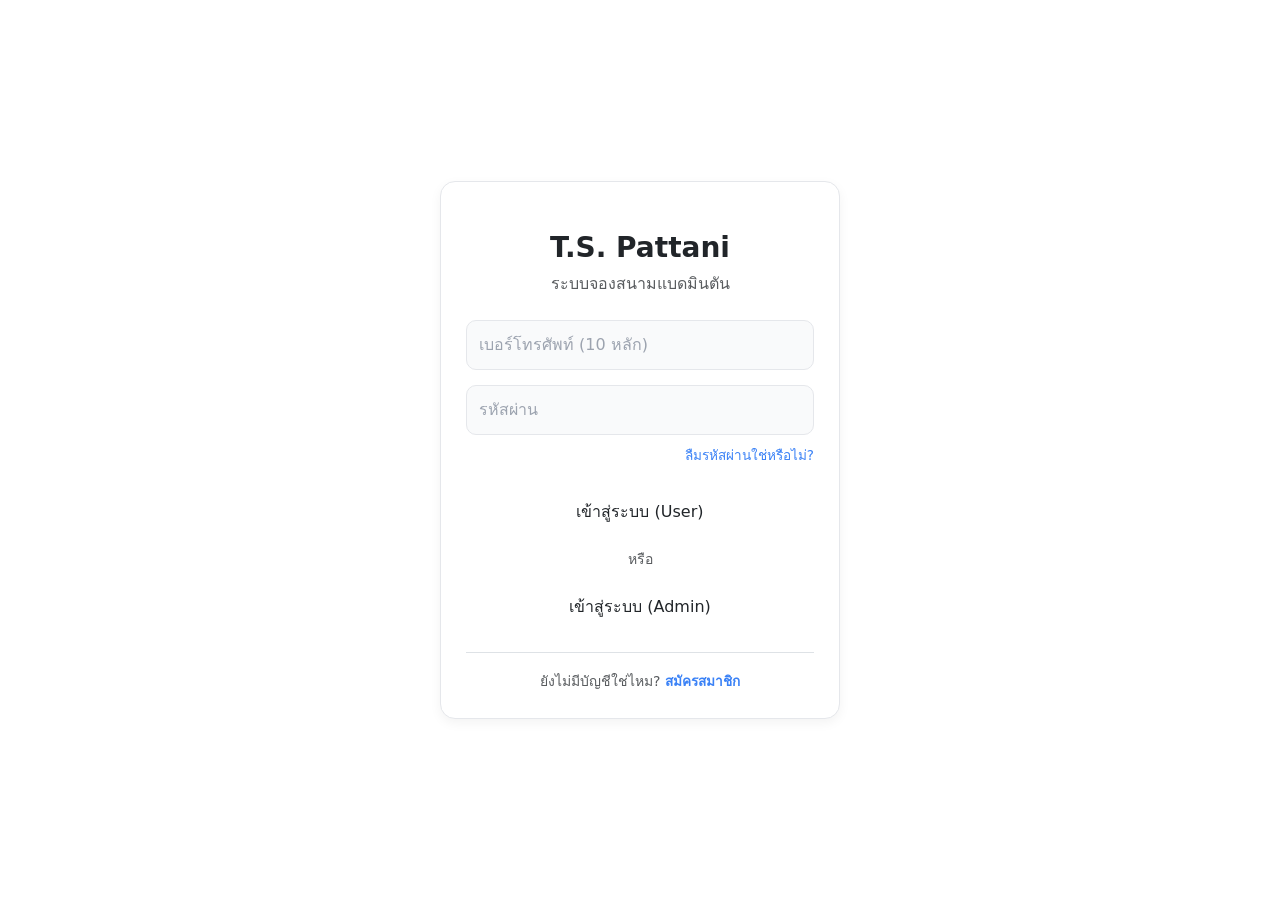
==== index.html @ 1b9562f7 "first commit" ====
<!DOCTYPE html>
<html lang="th">
<head>
    <meta charset="UTF-8">
    <title>เข้าสู่ระบบ - T.S. Pattani</title>
    <link rel="stylesheet" href="css/style.css">
    <link href="https://cdn.jsdelivr.net/npm/bootstrap@5.3.0/dist/css/bootstrap.min.css" rel="stylesheet">
    <link rel="stylesheet" href="https://cdnjs.cloudflare.com/ajax/libs/font-awesome/6.4.0/css/all.min.css">
    <style> body { display: flex; justify-content: center; align-items: center; } .login-box { width: 100%; max-width: 400px; text-align: center; } </style>
</head>
<body>
    <div class="clean-card login-box">
        <i class="fa-solid fa-shuttlecock fa-3x mb-3 text-primary"></i>
        <h3 class="fw-bold text-dark">T.S. Pattani</h3>
        <p class="text-muted mb-4">ระบบจองสนามแบดมินตัน</p>

        <input type="text" class="form-control-clean" placeholder="เบอร์โทรศัพท์ (10 หลัก)">
        <input type="password" class="form-control-clean mb-2" placeholder="รหัสผ่าน">
        
        <div class="text-end mb-4">
            <a href="#" class="forgot-link" data-bs-toggle="modal" data-bs-target="#forgotPasswordModal">ลืมรหัสผ่านใช่หรือไม่?</a>
        </div>

        <button class="btn btn-primary-clean w-100 py-2 mb-3" onclick="window.location.href='user/home.html'">เข้าสู่ระบบ (User)</button>
        <div class="text-muted small mb-3">หรือ</div>
        <button class="btn btn-clean w-100 py-2" onclick="window.location.href='admin/dashboard.html'">เข้าสู่ระบบ (Admin)</button>

        <div class="mt-4 pt-3 border-top">
            <span class="text-muted small">ยังไม่มีบัญชีใช่ไหม? </span>
            <a href="register.html" class="forgot-link fw-bold">สมัครสมาชิก</a>
        </div>
    </div>

    <div class="modal fade" id="forgotPasswordModal" tabindex="-1" aria-hidden="true">
        <div class="modal-dialog modal-dialog-centered">
            <div class="modal-content clean-modal">
                <div class="modal-header border-0">
                    <h5 class="modal-title fw-bold text-dark"><i class="fa-solid fa-unlock-keyhole text-primary me-2"></i>รีเซ็ตรหัสผ่าน</h5>
                    <button type="button" class="btn-close" data-bs-dismiss="modal" aria-label="Close"></button>
                </div>
                <div class="modal-body px-4 pb-4 text-start">
                    <p class="text-muted small mb-4">กรุณากรอกเบอร์โทรศัพท์ที่คุณใช้ลงทะเบียน เราจะส่งรหัส OTP ไปเพื่อตั้งรหัสผ่านใหม่</p>
                    <input type="text" class="form-control-clean mb-0" placeholder="08X-XXX-XXXX">
                </div>
                <div class="modal-footer border-0 justify-content-between px-4">
                    <button type="button" class="btn btn-clean border-0" data-bs-dismiss="modal">ยกเลิก</button>
                    <button type="button" class="btn btn-primary-clean px-4" onclick="alert('ส่งรหัส OTP เรียบร้อยแล้ว!');" data-bs-dismiss="modal">ส่งรหัส OTP</button>
                </div>
            </div>
        </div>
    </div>

    <script src="https://cdn.jsdelivr.net/npm/bootstrap@5.3.0/dist/js/bootstrap.bundle.min.js"></script>
</body>
</html>
---- css/style.css ----
@import url('https://fonts.googleapis.com/css2?family=Prompt:wght@300;400;500;600;700&display=swap');

body {
    font-family: 'Prompt', sans-serif;
    background-color: #f4f6f9; /* เปลี่ยนเป็นสีเทาอ่อน สบายตา */
    color: #333333;
    min-height: 100vh;
    overflow-x: hidden;
    margin: 0;
}

/* --- Clean Card (แทน Glass Card เดิม) --- */
.clean-card {
    background: #ffffff;
    border: 1px solid #e5e7eb;
    border-radius: 15px;
    box-shadow: 0 4px 12px rgba(0,0,0,0.05); /* เงาบางๆ ให้ดูมีมิติแต่ไม่รก */
    padding: 25px;
}

/* --- ปุ่มสไตล์ Clean --- */
.btn-clean {
    background: #ffffff; color: #374151;
    border: 1px solid #e5e7eb; border-radius: 10px;
    padding: 10px 20px; transition: 0.2s; font-weight: 500;
}
.btn-clean:hover { background: #f3f4f6; color: #111827; }

.btn-primary-clean { 
    background: #3b82f6; border: none; color: white; 
    border-radius: 10px; font-weight: 500; transition: 0.2s; 
}
.btn-primary-clean:hover { 
    background: #2563eb; color: white; transform: translateY(-1px); 
    box-shadow: 0 4px 8px rgba(59, 130, 246, 0.2); 
}

/* --- Sidebar --- */
.sidebar {
    width: 260px; height: 100vh; position: fixed; top: 0; left: 0;
    background: #ffffff; border-right: 1px solid #e5e7eb; 
    padding: 20px; z-index: 1000; box-shadow: 2px 0 10px rgba(0,0,0,0.02);
}
.sidebar .brand { 
    font-size: 1.5rem; font-weight: bold; margin-bottom: 40px; 
    display: flex; align-items: center; gap: 10px; color: #1e3a8a; 
}
.nav-item {
    padding: 12px 15px; border-radius: 10px; margin-bottom: 10px;
    color: #6b7280; cursor: pointer; transition: 0.2s;
    display: flex; align-items: center; gap: 15px; text-decoration: none; font-weight: 500;
}
.nav-item:hover { background: #f3f4f6; color: #111827; }
.nav-item.active { background: #eff6ff; color: #3b82f6; border-left: 4px solid #3b82f6; border-radius: 0 10px 10px 0; }

/* --- Main Content & Inputs --- */
.main-content { margin-left: 260px; padding: 40px; }

.form-control-clean {
    background: #f9fafb; border: 1px solid #e5e7eb;
    color: #111827; border-radius: 10px; padding: 12px; width: 100%; margin-bottom: 15px; transition: 0.2s;
}
.form-control-clean::placeholder { color: #9ca3af; }
.form-control-clean:focus { 
    outline: none; border-color: #3b82f6; background: #ffffff; 
    box-shadow: 0 0 0 3px rgba(59, 130, 246, 0.1); 
}

/* --- Modal (Pop-up) --- */
.modal-content.clean-modal {
    background: #ffffff; border: 1px solid #e5e7eb; border-radius: 20px; 
    color: #333; box-shadow: 0 15px 35px rgba(0,0,0,0.1);
}
.modal-header { border-bottom: 1px solid #e5e7eb; padding: 20px 25px; }
.modal-footer { border-top: 1px solid #e5e7eb; padding: 15px 25px; }

/* ลิงก์ลืมรหัสผ่าน */
.forgot-link { color: #3b82f6; text-decoration: none; font-size: 0.85rem; transition: 0.2s; font-weight: 500; }
.forgot-link:hover { color: #1d4ed8; text-decoration: underline; }
/* =========================================
           Responsive Design สำหรับมือถือ
           ========================================= */
        .mobile-menu-btn { display: none; } /* ซ่อนปุ่มเมนูในจอคอม */

        @media (max-width: 768px) {
            /* 1. ซ่อน Sidebar ไปทางซ้าย */
            .sidebar {
                transform: translateX(-100%);
                transition: transform 0.3s ease;
                z-index: 1050;
            }
            /* 2. คลาสสำหรับดึง Sidebar กลับมาเวลาเปืดเมนู */
            .sidebar.show {
                transform: translateX(0);
                box-shadow: 10px 0 20px rgba(0,0,0,0.1);
            }
            /* 3. ขยายเนื้อหาหลักให้เต็มจอ */
            .main-content {
                margin-left: 0;
                padding: 20px; /* ลด padding ลงในมือถือ */
            }
            /* 4. แสดงปุ่มแฮมเบอร์เกอร์ */
            .mobile-menu-btn {
                display: inline-block;
            }
        }
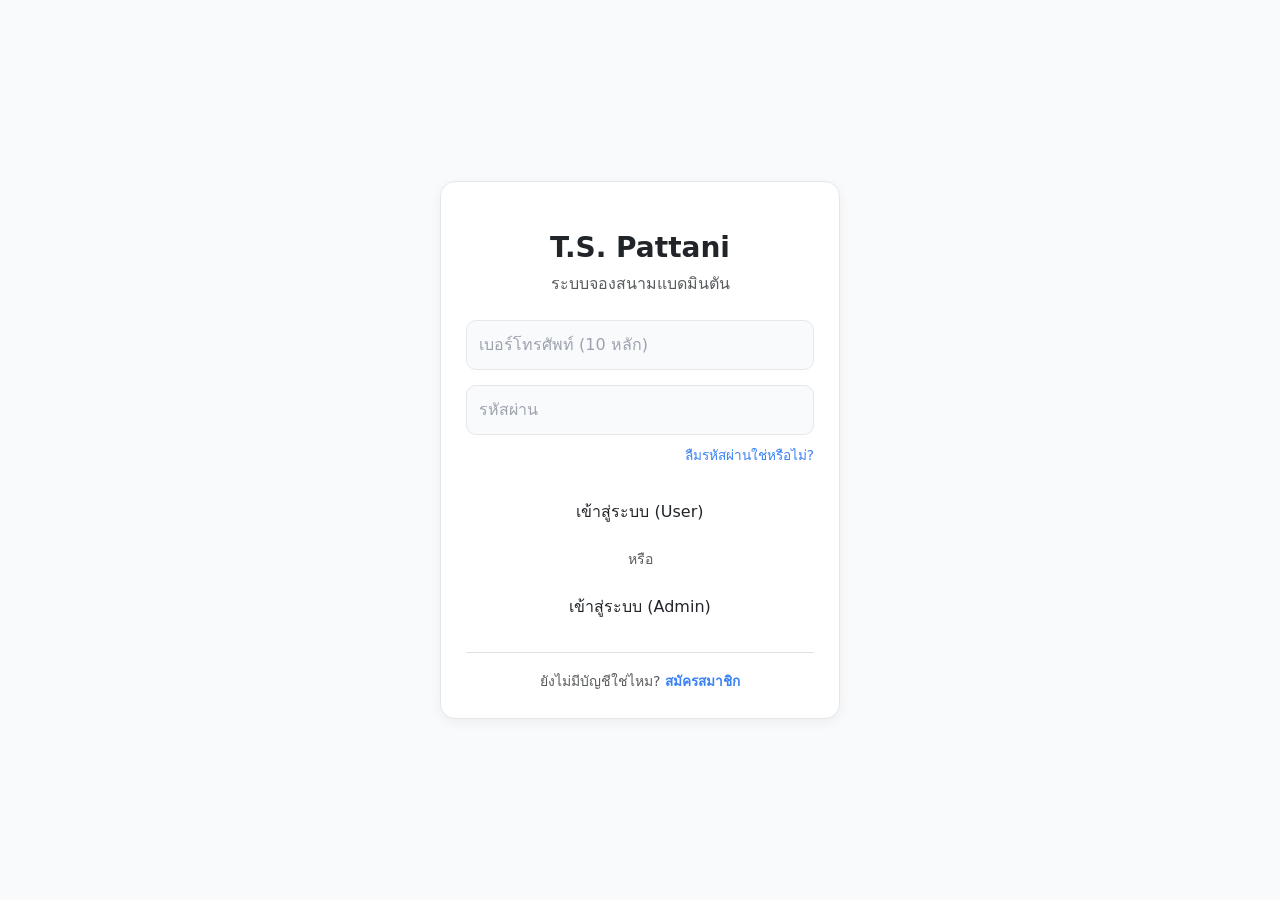
==== commit 16391682: "Add files via upload" ====
--- a/index.html
+++ b/index.html
@@ -1,55 +1,59 @@
-<!DOCTYPE html>
-<html lang="th">
-<head>
-    <meta charset="UTF-8">
-    <title>เข้าสู่ระบบ - T.S. Pattani</title>
-    <link rel="stylesheet" href="css/style.css">
-    <link href="https://cdn.jsdelivr.net/npm/bootstrap@5.3.0/dist/css/bootstrap.min.css" rel="stylesheet">
-    <link rel="stylesheet" href="https://cdnjs.cloudflare.com/ajax/libs/font-awesome/6.4.0/css/all.min.css">
-    <style> body { display: flex; justify-content: center; align-items: center; } .login-box { width: 100%; max-width: 400px; text-align: center; } </style>
-</head>
-<body>
-    <div class="clean-card login-box">
-        <i class="fa-solid fa-shuttlecock fa-3x mb-3 text-primary"></i>
-        <h3 class="fw-bold text-dark">T.S. Pattani</h3>
-        <p class="text-muted mb-4">ระบบจองสนามแบดมินตัน</p>
-
-        <input type="text" class="form-control-clean" placeholder="เบอร์โทรศัพท์ (10 หลัก)">
-        <input type="password" class="form-control-clean mb-2" placeholder="รหัสผ่าน">
-        
-        <div class="text-end mb-4">
-            <a href="#" class="forgot-link" data-bs-toggle="modal" data-bs-target="#forgotPasswordModal">ลืมรหัสผ่านใช่หรือไม่?</a>
-        </div>
-
-        <button class="btn btn-primary-clean w-100 py-2 mb-3" onclick="window.location.href='user/home.html'">เข้าสู่ระบบ (User)</button>
-        <div class="text-muted small mb-3">หรือ</div>
-        <button class="btn btn-clean w-100 py-2" onclick="window.location.href='admin/dashboard.html'">เข้าสู่ระบบ (Admin)</button>
-
-        <div class="mt-4 pt-3 border-top">
-            <span class="text-muted small">ยังไม่มีบัญชีใช่ไหม? </span>
-            <a href="register.html" class="forgot-link fw-bold">สมัครสมาชิก</a>
-        </div>
-    </div>
-
-    <div class="modal fade" id="forgotPasswordModal" tabindex="-1" aria-hidden="true">
-        <div class="modal-dialog modal-dialog-centered">
-            <div class="modal-content clean-modal">
-                <div class="modal-header border-0">
-                    <h5 class="modal-title fw-bold text-dark"><i class="fa-solid fa-unlock-keyhole text-primary me-2"></i>รีเซ็ตรหัสผ่าน</h5>
-                    <button type="button" class="btn-close" data-bs-dismiss="modal" aria-label="Close"></button>
-                </div>
-                <div class="modal-body px-4 pb-4 text-start">
-                    <p class="text-muted small mb-4">กรุณากรอกเบอร์โทรศัพท์ที่คุณใช้ลงทะเบียน เราจะส่งรหัส OTP ไปเพื่อตั้งรหัสผ่านใหม่</p>
-                    <input type="text" class="form-control-clean mb-0" placeholder="08X-XXX-XXXX">
-                </div>
-                <div class="modal-footer border-0 justify-content-between px-4">
-                    <button type="button" class="btn btn-clean border-0" data-bs-dismiss="modal">ยกเลิก</button>
-                    <button type="button" class="btn btn-primary-clean px-4" onclick="alert('ส่งรหัส OTP เรียบร้อยแล้ว!');" data-bs-dismiss="modal">ส่งรหัส OTP</button>
-                </div>
-            </div>
-        </div>
-    </div>
-
-    <script src="https://cdn.jsdelivr.net/npm/bootstrap@5.3.0/dist/js/bootstrap.bundle.min.js"></script>
-</body>
+<!DOCTYPE html>
+<html lang="th">
+<head>
+    <meta charset="UTF-8">
+    <meta name="viewport" content="width=device-width, initial-scale=1.0">
+    <title>เข้าสู่ระบบ - T.S. Pattani</title>
+    <link rel="stylesheet" href="css/style.css">
+    <link href="https://cdn.jsdelivr.net/npm/bootstrap@5.3.0/dist/css/bootstrap.min.css" rel="stylesheet">
+    <link rel="stylesheet" href="https://cdnjs.cloudflare.com/ajax/libs/font-awesome/6.4.0/css/all.min.css">
+    <style> 
+        body { display: flex; justify-content: center; align-items: center; min-height: 100vh; background-color: #f9fafb; margin: 0; } 
+        .login-box { width: 100%; max-width: 400px; text-align: center; margin: 20px; } 
+    </style>
+</head>
+<body>
+    <div class="clean-card login-box">
+        <i class="fa-solid fa-shuttlecock fa-3x mb-3 text-primary"></i>
+        <h3 class="fw-bold text-dark">T.S. Pattani</h3>
+        <p class="text-muted mb-4">ระบบจองสนามแบดมินตัน</p>
+
+        <input type="text" class="form-control-clean" placeholder="เบอร์โทรศัพท์ (10 หลัก)">
+        <input type="password" class="form-control-clean mb-2" placeholder="รหัสผ่าน">
+        
+        <div class="text-end mb-4">
+            <a href="#" class="forgot-link" data-bs-toggle="modal" data-bs-target="#forgotPasswordModal">ลืมรหัสผ่านใช่หรือไม่?</a>
+        </div>
+
+        <button class="btn btn-primary-clean w-100 py-2 mb-3" onclick="window.location.href='user/home.html'">เข้าสู่ระบบ (User)</button>
+        <div class="text-muted small mb-3">หรือ</div>
+        <button class="btn btn-clean w-100 py-2" onclick="window.location.href='admin/dashboard.html'">เข้าสู่ระบบ (Admin)</button>
+
+        <div class="mt-4 pt-3 border-top">
+            <span class="text-muted small">ยังไม่มีบัญชีใช่ไหม? </span>
+            <a href="register.html" class="forgot-link fw-bold">สมัครสมาชิก</a>
+        </div>
+    </div>
+
+    <div class="modal fade" id="forgotPasswordModal" tabindex="-1" aria-hidden="true">
+        <div class="modal-dialog modal-dialog-centered">
+            <div class="modal-content clean-modal">
+                <div class="modal-header border-0">
+                    <h5 class="modal-title fw-bold text-dark"><i class="fa-solid fa-unlock-keyhole text-primary me-2"></i>รีเซ็ตรหัสผ่าน</h5>
+                    <button type="button" class="btn-close" data-bs-dismiss="modal" aria-label="Close"></button>
+                </div>
+                <div class="modal-body px-4 pb-4 text-start">
+                    <p class="text-muted small mb-4">กรุณากรอกเบอร์โทรศัพท์ที่คุณใช้ลงทะเบียน เราจะส่งรหัส OTP ไปเพื่อตั้งรหัสผ่านใหม่</p>
+                    <input type="text" class="form-control-clean mb-0" placeholder="08X-XXX-XXXX">
+                </div>
+                <div class="modal-footer border-0 justify-content-between px-4">
+                    <button type="button" class="btn btn-clean border-0" data-bs-dismiss="modal">ยกเลิก</button>
+                    <button type="button" class="btn btn-primary-clean px-4" onclick="alert('ส่งรหัส OTP เรียบร้อยแล้ว!');" data-bs-dismiss="modal">ส่งรหัส OTP</button>
+                </div>
+            </div>
+        </div>
+    </div>
+
+    <script src="https://cdn.jsdelivr.net/npm/bootstrap@5.3.0/dist/js/bootstrap.bundle.min.js"></script>
+</body>
 </html>
